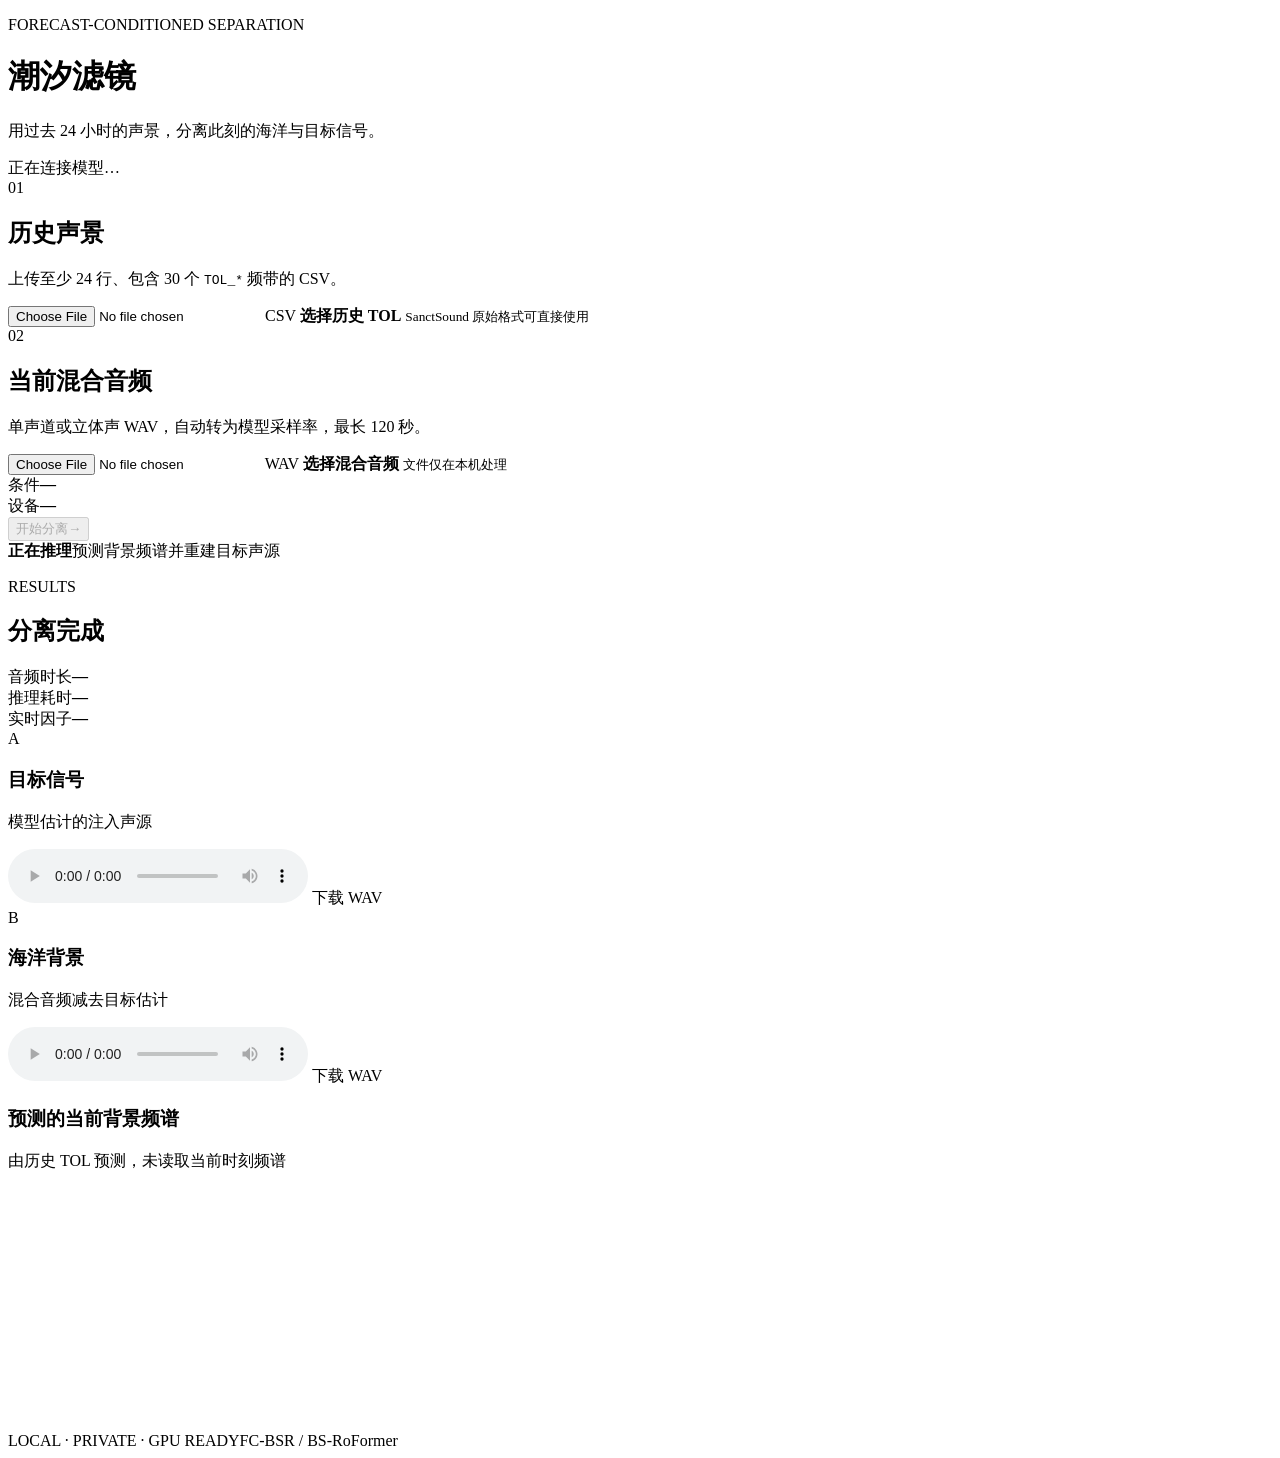
==== web/index.html @ 15c02006 "Add practical training, bilingual paper, and local UI" ====
<!doctype html>
<html lang="zh-CN">
<head>
  <meta charset="utf-8">
  <meta name="viewport" content="width=device-width, initial-scale=1">
  <title>潮汐滤镜 · 海洋声分离</title>
  <link rel="stylesheet" href="/styles.css">
</head>
<body>
  <div class="shell">
    <header>
      <div class="brand-mark" aria-hidden="true"><span></span><span></span><span></span></div>
      <div>
        <p class="eyebrow">FORECAST-CONDITIONED SEPARATION</p>
        <h1>潮汐滤镜</h1>
        <p class="subtitle">用过去 24 小时的声景，分离此刻的海洋与目标信号。</p>
      </div>
      <div id="status" class="status"><i></i><span>正在连接模型…</span></div>
    </header>

    <main>
      <section class="hero-grid">
        <article class="card input-card">
          <div class="step">01</div>
          <div>
            <h2>历史声景</h2>
            <p>上传至少 24 行、包含 30 个 <code>TOL_*</code> 频带的 CSV。</p>
          </div>
          <label class="dropzone" for="historyFile">
            <input id="historyFile" type="file" accept=".csv,text/csv">
            <span class="drop-icon">CSV</span>
            <strong id="historyName">选择历史 TOL</strong>
            <small id="historyMeta">SanctSound 原始格式可直接使用</small>
          </label>
        </article>

        <article class="card input-card">
          <div class="step">02</div>
          <div>
            <h2>当前混合音频</h2>
            <p>单声道或立体声 WAV，自动转为模型采样率，最长 120 秒。</p>
          </div>
          <label class="dropzone" for="audioFile">
            <input id="audioFile" type="file" accept="audio/wav,.wav">
            <span class="drop-icon wave">WAV</span>
            <strong id="audioName">选择混合音频</strong>
            <small id="audioMeta">文件仅在本机处理</small>
          </label>
        </article>
      </section>

      <section class="action-row">
        <div class="model-pill"><span>条件</span><strong id="variant">—</strong></div>
        <div class="model-pill"><span>设备</span><strong id="device">—</strong></div>
        <button id="runButton" disabled><span>开始分离</span><b>→</b></button>
      </section>

      <section id="progressPanel" class="progress-panel hidden" aria-live="polite">
        <div class="progress-copy"><strong>正在推理</strong><span>预测背景频谱并重建目标声源</span></div>
        <div class="progress-track"><div></div></div>
      </section>

      <section id="results" class="results hidden">
        <div class="section-heading">
          <div><p class="eyebrow">RESULTS</p><h2>分离完成</h2></div>
          <div class="metrics">
            <div><span>音频时长</span><strong id="durationMetric">—</strong></div>
            <div><span>推理耗时</span><strong id="elapsedMetric">—</strong></div>
            <div><span>实时因子</span><strong id="rtfMetric">—</strong></div>
          </div>
        </div>

        <div class="output-grid">
          <article class="output-card target">
            <div class="output-label"><span>A</span><div><h3>目标信号</h3><p>模型估计的注入声源</p></div></div>
            <audio id="sourcePlayer" controls></audio>
            <a id="sourceDownload" download="separated_target.wav">下载 WAV</a>
          </article>
          <article class="output-card ocean">
            <div class="output-label"><span>B</span><div><h3>海洋背景</h3><p>混合音频减去目标估计</p></div></div>
            <audio id="oceanPlayer" controls></audio>
            <a id="oceanDownload" download="separated_ocean.wav">下载 WAV</a>
          </article>
        </div>

        <article class="spectrum-card">
          <div><h3>预测的当前背景频谱</h3><p>由历史 TOL 预测，未读取当前时刻频谱</p></div>
          <canvas id="spectrum" width="1000" height="240" aria-label="预测背景频谱折线图"></canvas>
        </article>
      </section>

      <div id="error" class="error hidden" role="alert"></div>
    </main>

    <footer><span>LOCAL · PRIVATE · GPU READY</span><span>FC-BSR / BS-RoFormer</span></footer>
  </div>
  <script src="/app.js"></script>
</body>
</html>
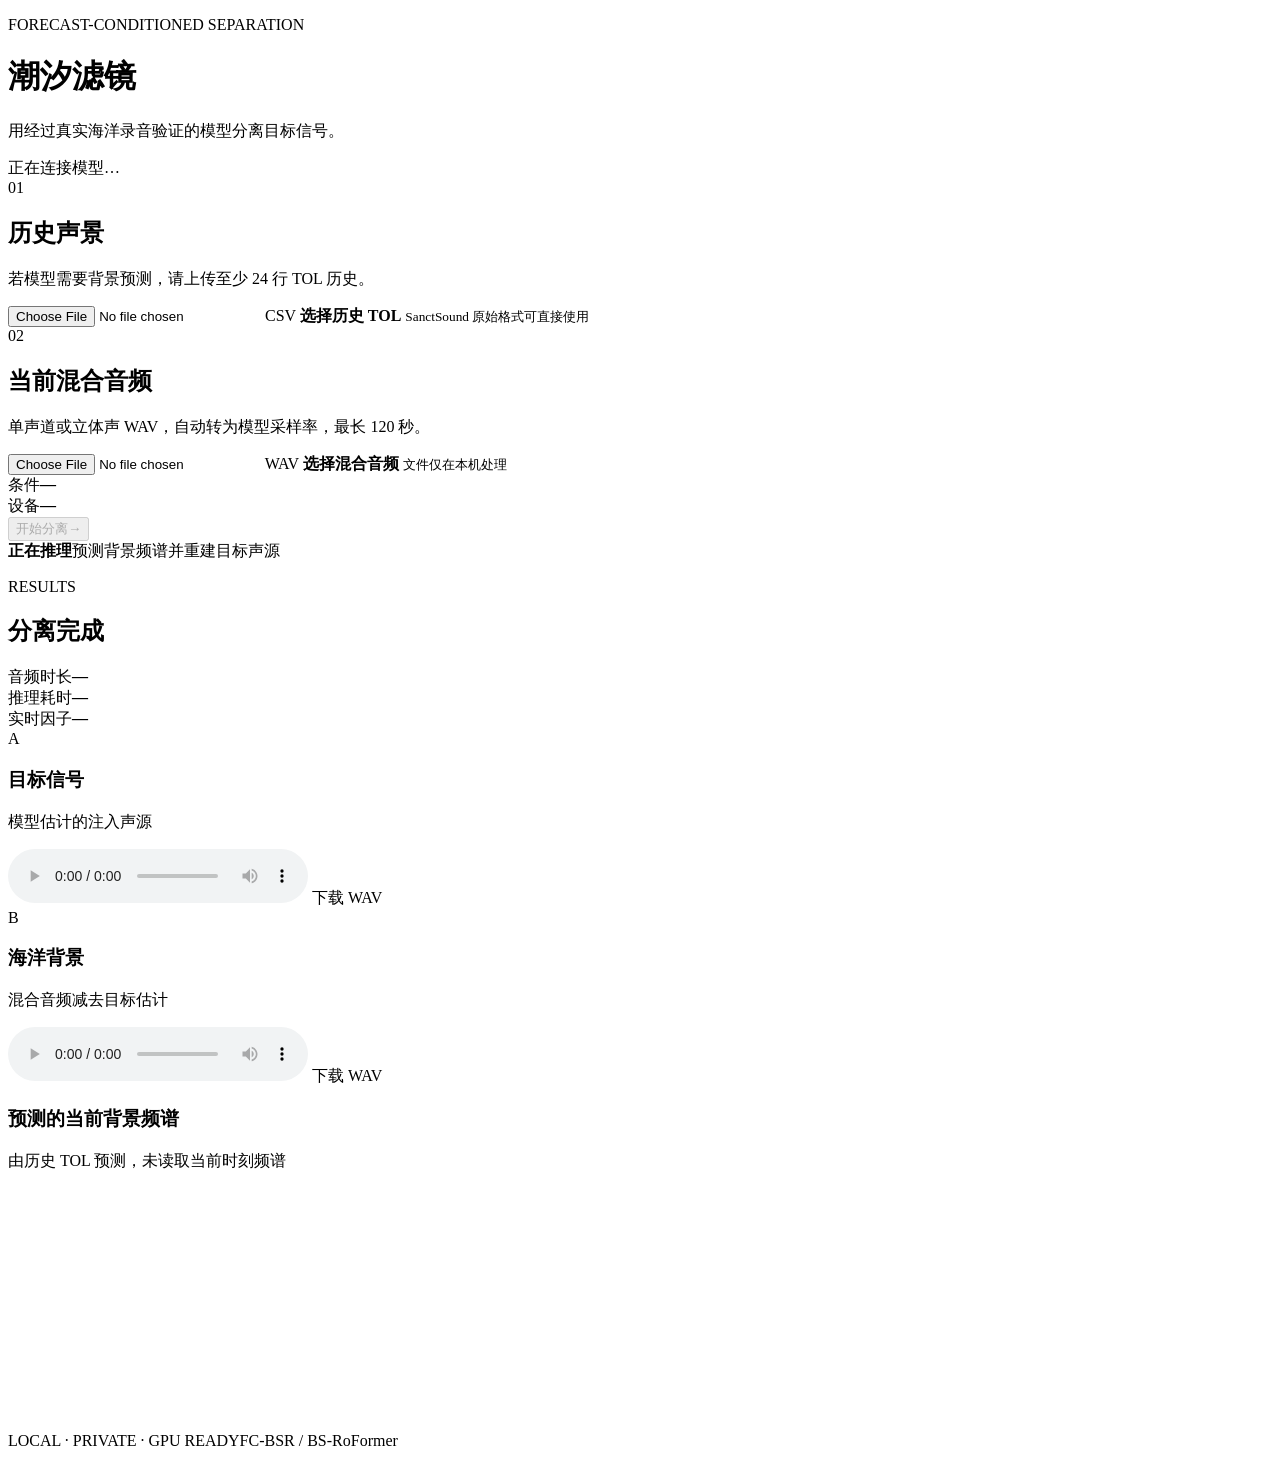
==== commit 62168ff9: "Add real ocean audio experiments and day spectrogram" ====
--- a/web/index.html
+++ b/web/index.html
@@ -13,7 +13,7 @@
       <div>
         <p class="eyebrow">FORECAST-CONDITIONED SEPARATION</p>
         <h1>潮汐滤镜</h1>
-        <p class="subtitle">用过去 24 小时的声景，分离此刻的海洋与目标信号。</p>
+        <p id="subtitle" class="subtitle">用经过真实海洋录音验证的模型分离目标信号。</p>
       </div>
       <div id="status" class="status"><i></i><span>正在连接模型…</span></div>
     </header>
@@ -22,9 +22,9 @@
       <section class="hero-grid">
         <article class="card input-card">
           <div class="step">01</div>
-          <div>
+          <div id="historyCopy">
             <h2>历史声景</h2>
-            <p>上传至少 24 行、包含 30 个 <code>TOL_*</code> 频带的 CSV。</p>
+            <p id="historyHelp">若模型需要背景预测，请上传至少 24 行 TOL 历史。</p>
           </div>
           <label class="dropzone" for="historyFile">
             <input id="historyFile" type="file" accept=".csv,text/csv">
@@ -83,7 +83,7 @@
           </article>
         </div>
 
-        <article class="spectrum-card">
+        <article id="forecastCard" class="spectrum-card">
           <div><h3>预测的当前背景频谱</h3><p>由历史 TOL 预测，未读取当前时刻频谱</p></div>
           <canvas id="spectrum" width="1000" height="240" aria-label="预测背景频谱折线图"></canvas>
         </article>
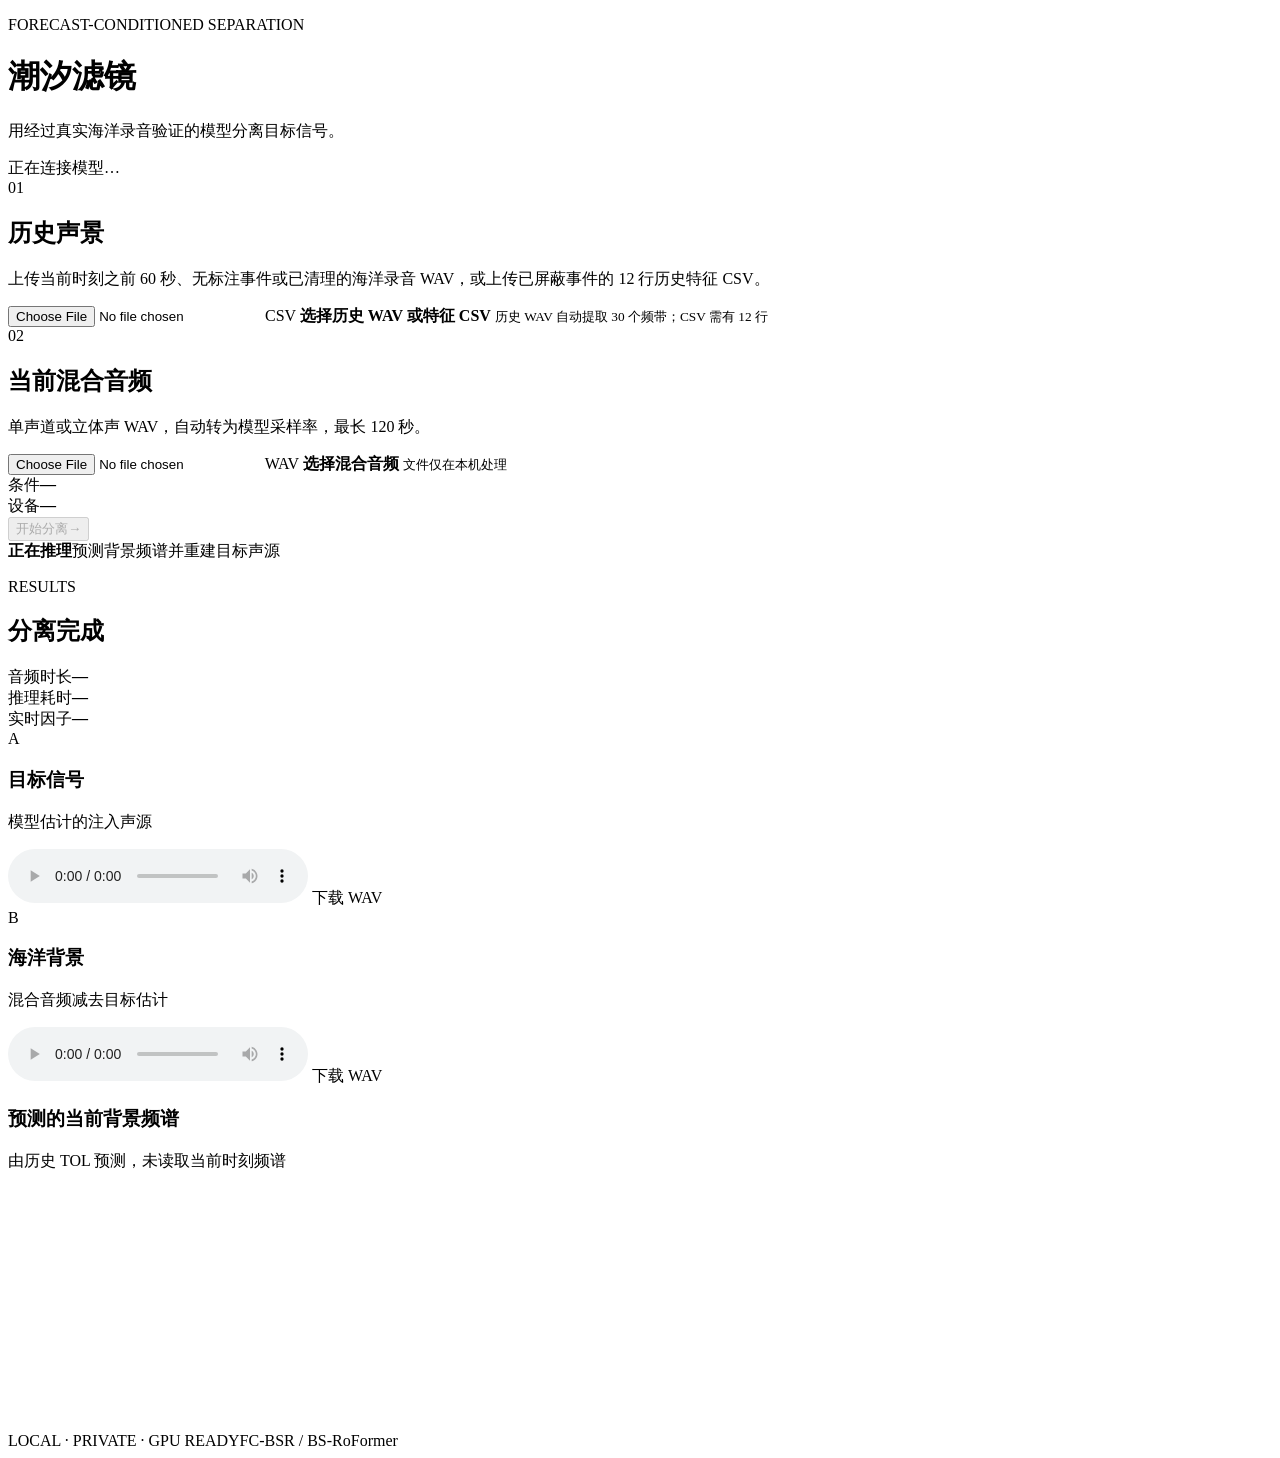
==== commit 0659329e: "complete-clean-background-fc-bsr-study" ====
--- a/web/index.html
+++ b/web/index.html
@@ -24,13 +24,13 @@
           <div class="step">01</div>
           <div id="historyCopy">
             <h2>历史声景</h2>
-            <p id="historyHelp">若模型需要背景预测，请上传至少 24 行 TOL 历史。</p>
+            <p id="historyHelp">上传当前时刻之前 60 秒、无标注事件或已清理的海洋录音 WAV，或上传已屏蔽事件的 12 行历史特征 CSV。</p>
           </div>
           <label class="dropzone" for="historyFile">
-            <input id="historyFile" type="file" accept=".csv,text/csv">
+            <input id="historyFile" type="file" accept="audio/wav,.wav,.csv,text/csv">
             <span class="drop-icon">CSV</span>
-            <strong id="historyName">选择历史 TOL</strong>
-            <small id="historyMeta">SanctSound 原始格式可直接使用</small>
+            <strong id="historyName">选择历史 WAV 或特征 CSV</strong>
+            <small id="historyMeta">历史 WAV 自动提取 30 个频带；CSV 需有 12 行</small>
           </label>
         </article>
 
